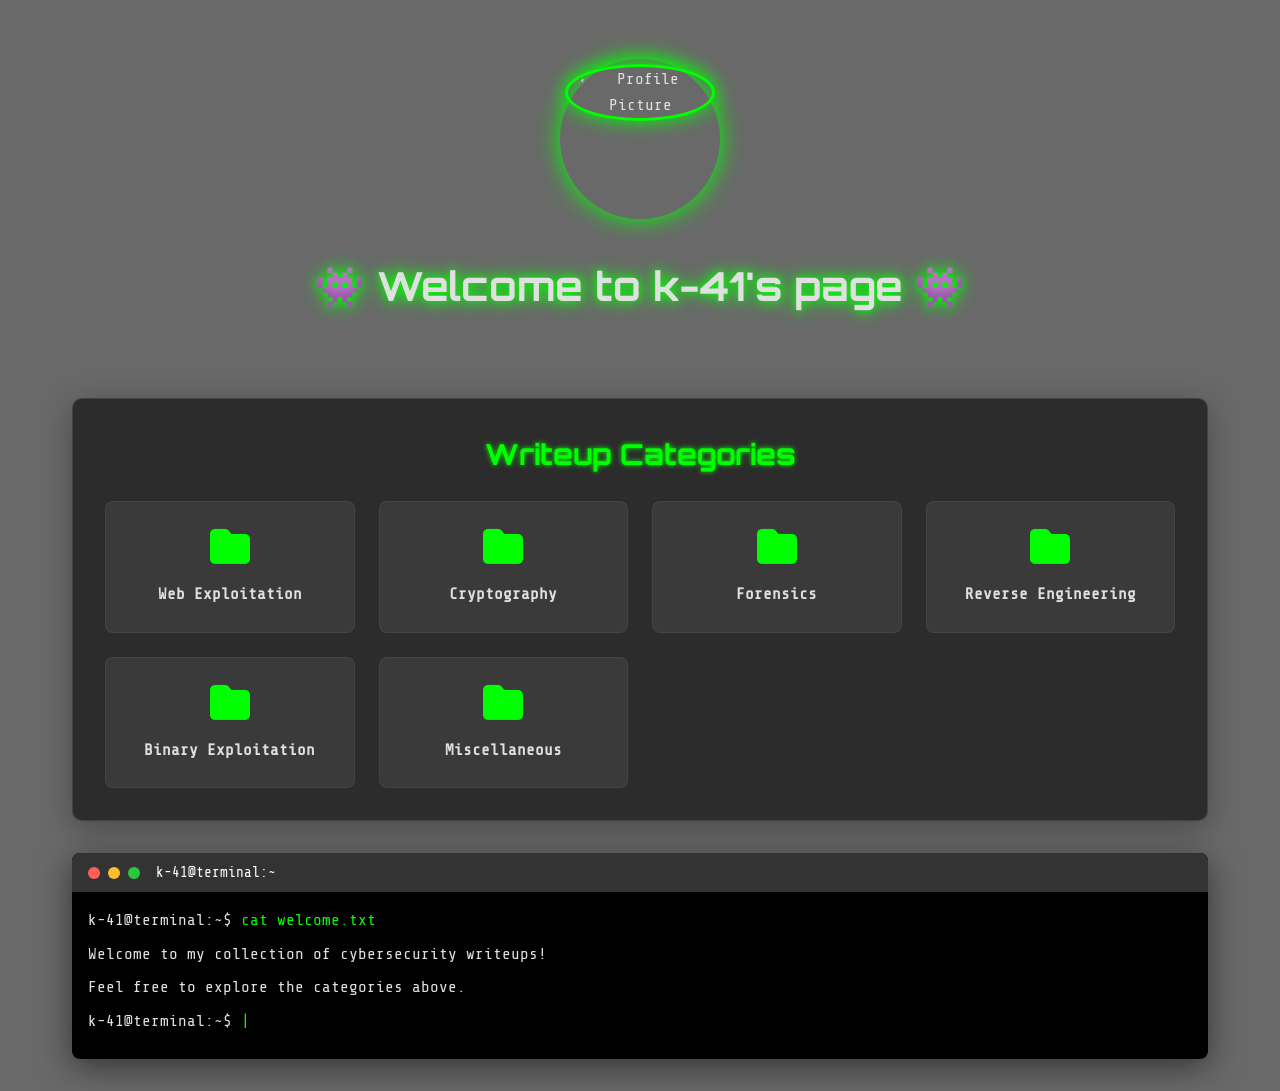
==== index.html @ b24b7c3c "Upload page HTML/CSS" ====
<!DOCTYPE html>
<html lang="en">
<head>
    <meta charset="UTF-8">
    <meta name="viewport" content="width=device-width, initial-scale=1.0">
    <title>k-41's Writeups</title>
    <link rel="stylesheet" href="styles.css">
    <link rel="stylesheet" href="https://cdnjs.cloudflare.com/ajax/libs/font-awesome/6.4.0/css/all.min.css">
</head>
<body>
    <div class="container">
        <header>
            <div class="profile-section">
                <div class="profile-img-container">
                    <img src="pfp.png" alt="Profile Picture" class="profile-img">
                    <div class="profile-glow"></div>
                </div>
                <h1 class="title">👾 Welcome to k-41's page 👾</h1>
            </div>
        </header>
        
        <main>
            <div class="categories-container">
                <h2>Writeup Categories</h2>
                <div class="category-grid">
                    <!-- Example folders that you can modify later -->
                    <div class="category-folder">
                        <i class="fas fa-folder"></i>
                        <span>Web Exploitation</span>
                    </div>
                    <div class="category-folder">
                        <i class="fas fa-folder"></i>
                        <span>Cryptography</span>
                    </div>
                    <div class="category-folder">
                        <i class="fas fa-folder"></i>
                        <span>Forensics</span>
                    </div>
                    <div class="category-folder">
                        <i class="fas fa-folder"></i>
                        <span>Reverse Engineering</span>
                    </div>
                    <div class="category-folder">
                        <i class="fas fa-folder"></i>
                        <span>Binary Exploitation</span>
                    </div>
                    <div class="category-folder">
                        <i class="fas fa-folder"></i>
                        <span>Miscellaneous</span>
                    </div>
                </div>
            </div>
        </main>
        
        <footer>
            <div class="terminal">
                <div class="terminal-header">
                    <div class="terminal-buttons">
                        <span class="terminal-btn close"></span>
                        <span class="terminal-btn minimize"></span>
                        <span class="terminal-btn maximize"></span>
                    </div>
                    <div class="terminal-title">k-41@terminal:~</div>
                </div>
                <div class="terminal-body">
                    <div class="line">k-41@terminal:~$ <span class="typing-text">cat welcome.txt</span></div>
                    <div class="line">Welcome to my collection of cybersecurity writeups!</div>
                    <div class="line">Feel free to explore the categories above.</div>
                    <div class="line">k-41@terminal:~$ <span class="cursor">|</span></div>
                </div>
            </div>
        </footer>
    </div>

    <div class="background-effects">
        <div class="matrix-effect" id="matrix"></div>
    </div>

    <script>
        // Matrix rain effect
        document.addEventListener('DOMContentLoaded', function() {
            const canvas = document.getElementById('matrix');
            const ctx = canvas.getContext('2d');
            
            canvas.width = window.innerWidth;
            canvas.height = window.innerHeight;
            
            const katakana = 'アァカサタナハマヤャラワガザダバパイィキシチニヒミリヰギジヂビピウゥクスツヌフムユュルグズブヅプエェケセテネヘメレヱゲゼデベペオォコソトノホモヨョロヲゴゾドボポヴッン';
            const latin = 'ABCDEFGHIJKLMNOPQRSTUVWXYZ';
            const nums = '0123456789';
            
            const alphabet = katakana + latin + nums;
            
            const fontSize = 16;
            const columns = canvas.width/fontSize;
            
            const rainDrops = [];
            
            for(let x = 0; x < columns; x++) {
                rainDrops[x] = 1;
            }
            
            const draw = () => {
                ctx.fillStyle = 'rgba(105, 105, 105, 0.05)';
                ctx.fillRect(0, 0, canvas.width, canvas.height);
                
                ctx.fillStyle = '#0F0';
                ctx.font = fontSize + 'px monospace';
                
                for(let i = 0; i < rainDrops.length; i++) {
                    const text = alphabet.charAt(Math.floor(Math.random() * alphabet.length));
                    ctx.fillText(text, i*fontSize, rainDrops[i]*fontSize);
                    
                    if(rainDrops[i]*fontSize > canvas.height && Math.random() > 0.975) {
                        rainDrops[i] = 0;
                    }
                    rainDrops[i]++;
                }
            };
            
            setInterval(draw, 30);
            
            // Resize canvas on window resize
            window.addEventListener('resize', () => {
                canvas.width = window.innerWidth;
                canvas.height = window.innerHeight;
            });
        });
    </script>
</body>
</html>
---- styles.css ----
/* Base Styles */
@import url('https://fonts.googleapis.com/css2?family=Share+Tech+Mono&display=swap');
@import url('https://fonts.googleapis.com/css2?family=Orbitron:wght@400;700&display=swap');

:root {
    --main-bg-color: #696969;
    --darker-bg: #2c2c2c;
    --accent-color: #00ff00;
    --secondary-accent: #0066ff;
    --text-color: #e0e0e0;
    --folder-color: #3a3a3a;
    --folder-hover: #4a4a4a;
}

* {
    margin: 0;
    padding: 0;
    box-sizing: border-box;
}

body {
    background-color: var(--main-bg-color);
    color: var(--text-color);
    font-family: 'Share Tech Mono', monospace;
    line-height: 1.6;
    min-height: 100vh;
    position: relative;
    overflow-x: hidden;
}

.container {
    max-width: 1200px;
    margin: 0 auto;
    padding: 2rem;
    position: relative;
    z-index: 2;
}

/* Header Styles */
header {
    padding: 2rem 0;
    text-align: center;
}

.profile-section {
    display: flex;
    flex-direction: column;
    align-items: center;
    gap: 1.5rem;
}

.profile-img-container {
    position: relative;
    width: 150px;
    height: 150px;
    margin-bottom: 1rem;
}

.profile-img {
    width: 100%;
    height: 100%;
    border-radius: 50%;
    object-fit: cover;
    border: 3px solid var(--accent-color);
    position: relative;
    z-index: 2;
    box-shadow: 0 0 20px var(--accent-color);
}

.profile-glow {
    position: absolute;
    top: -5px;
    left: -5px;
    right: -5px;
    bottom: -5px;
    border-radius: 50%;
    background: transparent;
    box-shadow: 0 0 25px var(--accent-color);
    animation: pulse 3s infinite;
    z-index: 1;
}

.title {
    font-family: 'Orbitron', sans-serif;
    font-size: 2.5rem;
    font-weight: 700;
    color: var(--text-color);
    text-shadow: 0 0 10px var(--accent-color), 0 0 20px var(--accent-color);
    margin-bottom: 1rem;
    animation: glow 2s infinite alternate;
}

/* Categories Grid */
.categories-container {
    background-color: var(--darker-bg);
    border-radius: 10px;
    padding: 2rem;
    box-shadow: 0 8px 32px rgba(0, 0, 0, 0.3);
    margin: 2rem 0;
    border: 1px solid rgba(255, 255, 255, 0.1);
}

.categories-container h2 {
    font-family: 'Orbitron', sans-serif;
    font-size: 1.8rem;
    margin-bottom: 1.5rem;
    text-align: center;
    color: var(--accent-color);
    text-shadow: 0 0 5px var(--accent-color);
}

.category-grid {
    display: grid;
    grid-template-columns: repeat(auto-fill, minmax(200px, 1fr));
    gap: 1.5rem;
}

.category-folder {
    background-color: var(--folder-color);
    border-radius: 8px;
    padding: 1.5rem;
    text-align: center;
    transition: transform 0.3s, box-shadow 0.3s;
    cursor: pointer;
    display: flex;
    flex-direction: column;
    align-items: center;
    border: 1px solid rgba(255, 255, 255, 0.05);
}

.category-folder:hover {
    transform: translateY(-5px);
    background-color: var(--folder-hover);
    box-shadow: 0 10px 20px rgba(0, 255, 0, 0.1);
}

.category-folder i {
    font-size: 2.5rem;
    margin-bottom: 1rem;
    color: var(--accent-color);
    transition: transform 0.3s;
}

.category-folder:hover i {
    transform: scale(1.1);
}

.category-folder span {
    font-size: 1rem;
    font-weight: bold;
}

/* Terminal Footer */
.terminal {
    background-color: #000;
    border-radius: 8px;
    overflow: hidden;
    margin-top: 2rem;
    box-shadow: 0 8px 32px rgba(0, 0, 0, 0.5);
    font-family: 'Share Tech Mono', monospace;
}

.terminal-header {
    background-color: #333;
    padding: 0.5rem 1rem;
    display: flex;
    align-items: center;
}

.terminal-buttons {
    display: flex;
    gap: 0.5rem;
    margin-right: 1rem;
}

.terminal-btn {
    width: 12px;
    height: 12px;
    border-radius: 50%;
}

.close {
    background-color: #ff5f56;
}

.minimize {
    background-color: #ffbd2e;
}

.maximize {
    background-color: #27c93f;
}

.terminal-title {
    color: #fff;
    font-size: 0.9rem;
}

.terminal-body {
    padding: 1rem;
    min-height: 120px;
}

.line {
    margin-bottom: 0.5rem;
    color: var(--text-color);
}

.typing-text {
    color: var(--accent-color);
}

.cursor {
    animation: blink 1s infinite;
    color: var(--accent-color);
}

/* Background Effects */
.background-effects {
    position: fixed;
    top: 0;
    left: 0;
    width: 100%;
    height: 100%;
    z-index: 1;
    pointer-events: none;
}

.matrix-effect {
    position: absolute;
    top: 0;
    left: 0;
    width: 100%;
    height: 100%;
    opacity: 0.1;
}

/* Animations */
@keyframes pulse {
    0% {
        box-shadow: 0 0 15px var(--accent-color);
    }
    50% {
        box-shadow: 0 0 30px var(--accent-color);
    }
    100% {
        box-shadow: 0 0 15px var(--accent-color);
    }
}

@keyframes glow {
    from {
        text-shadow: 0 0 5px var(--accent-color), 0 0 10px var(--accent-color);
    }
    to {
        text-shadow: 0 0 10px var(--accent-color), 0 0 20px var(--accent-color), 0 0 30px var(--accent-color);
    }
}

@keyframes blink {
    0%, 100% {
        opacity: 1;
    }
    50% {
        opacity: 0;
    }
}

/* Responsive Adjustments */
@media (max-width: 768px) {
    .title {
        font-size: 1.8rem;
    }
    
    .category-grid {
        grid-template-columns: repeat(auto-fill, minmax(150px, 1fr));
    }
    
    .profile-img-container {
        width: 120px;
        height: 120px;
    }
}

@media (max-width: 480px) {
    .title {
        font-size: 1.5rem;
    }
    
    .category-grid {
        grid-template-columns: 1fr 1fr;
    }
    
    .container {
        padding: 1rem;
    }
}
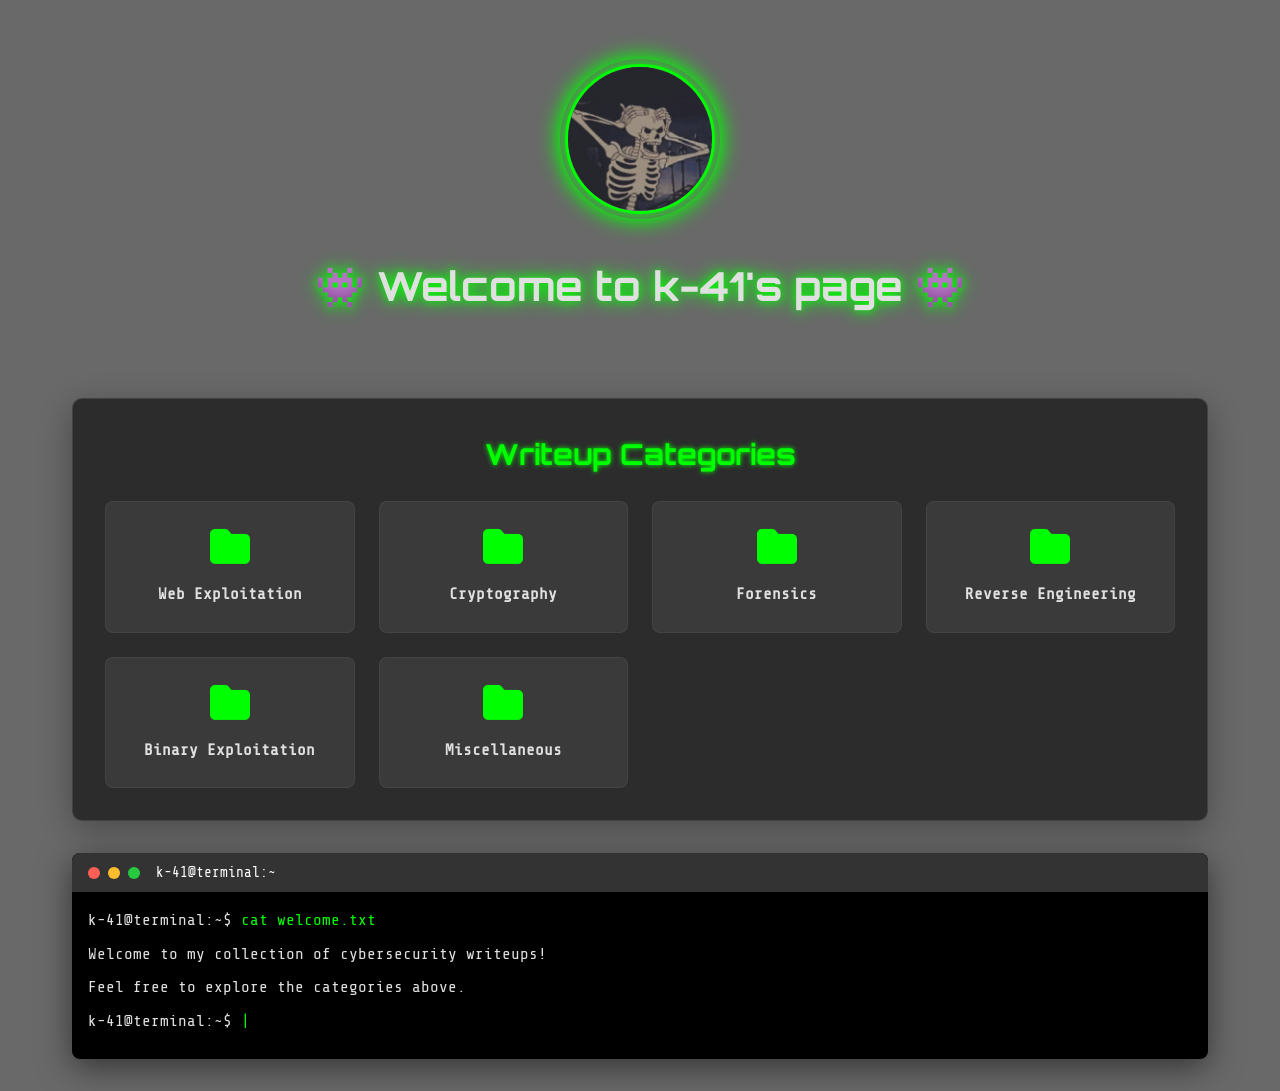
==== commit 12a4ca33: "Update index.html changed photo ext" ====
--- a/index.html
+++ b/index.html
@@ -12,7 +12,7 @@
         <header>
             <div class="profile-section">
                 <div class="profile-img-container">
-                    <img src="pfp.png" alt="Profile Picture" class="profile-img">
+                    <img src="pfp.jpg" alt="Profile Picture" class="profile-img">
                     <div class="profile-glow"></div>
                 </div>
                 <h1 class="title">👾 Welcome to k-41's page 👾</h1>
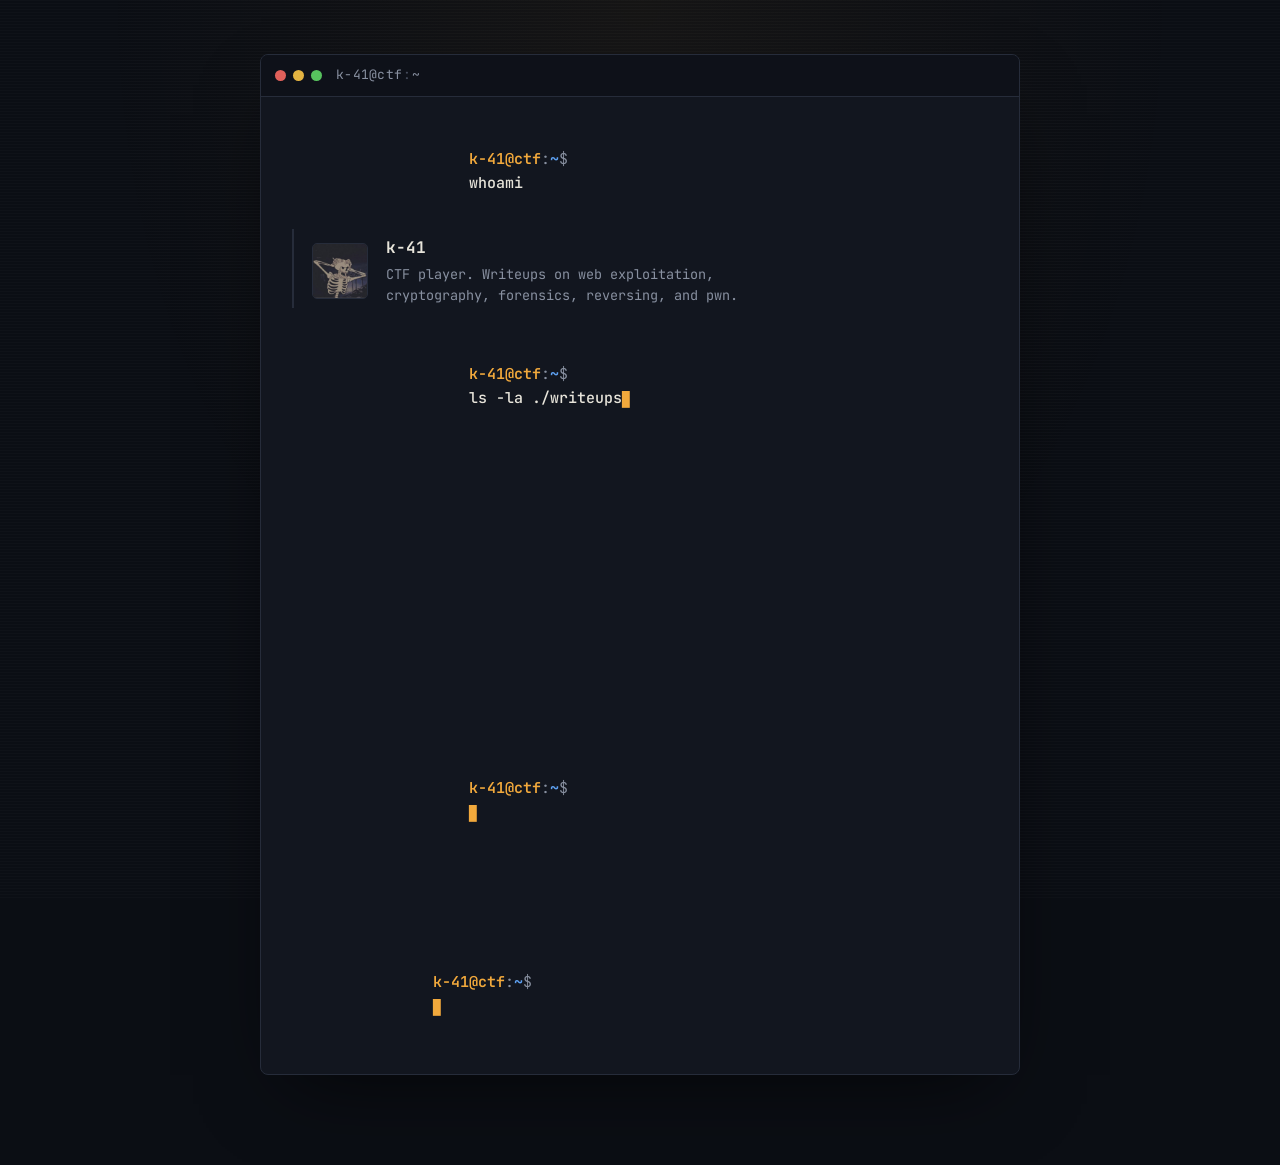
==== commit d989aec5: "Add files via upload" ====
--- a/index.html
+++ b/index.html
@@ -4,128 +4,129 @@
     <meta charset="UTF-8">
     <meta name="viewport" content="width=device-width, initial-scale=1.0">
     <title>k-41's Writeups</title>
+    <link rel="preconnect" href="https://fonts.googleapis.com">
+    <link rel="preconnect" href="https://fonts.gstatic.com" crossorigin>
+    <link href="https://fonts.googleapis.com/css2?family=JetBrains+Mono:ital,wght@0,400;0,500;0,600;0,700;1,400&display=swap" rel="stylesheet">
+    <link rel="stylesheet" href="https://cdnjs.cloudflare.com/ajax/libs/font-awesome/6.4.0/css/all.min.css">
     <link rel="stylesheet" href="styles.css">
-    <link rel="stylesheet" href="https://cdnjs.cloudflare.com/ajax/libs/font-awesome/6.4.0/css/all.min.css">
 </head>
 <body>
-    <div class="container">
-        <header>
-            <div class="profile-section">
-                <div class="profile-img-container">
-                    <img src="pfp.jpg" alt="Profile Picture" class="profile-img">
-                    <div class="profile-glow"></div>
-                </div>
-                <h1 class="title">👾 Welcome to k-41's page 👾</h1>
+    <div class="crt-overlay" aria-hidden="true"></div>
+
+    <main class="window" role="main">
+        <div class="titlebar">
+            <div class="dots" aria-hidden="true">
+                <span class="dot dot-close"></span>
+                <span class="dot dot-min"></span>
+                <span class="dot dot-max"></span>
             </div>
-        </header>
-        
-        <main>
-            <div class="categories-container">
-                <h2>Writeup Categories</h2>
-                <div class="category-grid">
-                    <!-- Example folders that you can modify later -->
-                    <div class="category-folder">
-                        <i class="fas fa-folder"></i>
-                        <span>Web Exploitation</span>
+            <span class="titlebar-path">k-41@ctf<span class="titlebar-sep">:</span>~</span>
+            <span class="titlebar-spacer" aria-hidden="true"></span>
+        </div>
+
+        <div class="term-body" id="termBody">
+
+            <section class="block" id="blockWhoami">
+                <p class="prompt-line">
+                    <span class="prompt-user">k-41@ctf</span><span class="prompt-colon">:</span><span class="prompt-path">~</span><span class="prompt-sign">$</span>
+                    <span class="cmd" id="cmdWhoami"></span><span class="type-cursor" id="cursorWhoami">&#9608;</span>
+                </p>
+                <div class="whoami-out out" id="outWhoami">
+                    <div class="avatar-frame">
+                        <img src="pfp.jpg" alt="k-41" class="avatar-img" id="avatarImg" onerror="this.style.display='none'">
+                        <i class="avatar-fallback fa-solid fa-user-secret" aria-hidden="true"></i>
                     </div>
-                    <div class="category-folder">
-                        <i class="fas fa-folder"></i>
-                        <span>Cryptography</span>
-                    </div>
-                    <div class="category-folder">
-                        <i class="fas fa-folder"></i>
-                        <span>Forensics</span>
-                    </div>
-                    <div class="category-folder">
-                        <i class="fas fa-folder"></i>
-                        <span>Reverse Engineering</span>
-                    </div>
-                    <div class="category-folder">
-                        <i class="fas fa-folder"></i>
-                        <span>Binary Exploitation</span>
-                    </div>
-                    <div class="category-folder">
-                        <i class="fas fa-folder"></i>
-                        <span>Miscellaneous</span>
+                    <div class="whoami-text">
+                        <p class="handle">k-41</p>
+                        <p class="tagline">CTF player. Writeups on web exploitation, cryptography, forensics, reversing, and pwn.</p>
                     </div>
                 </div>
-            </div>
-        </main>
-        
-        <footer>
-            <div class="terminal">
-                <div class="terminal-header">
-                    <div class="terminal-buttons">
-                        <span class="terminal-btn close"></span>
-                        <span class="terminal-btn minimize"></span>
-                        <span class="terminal-btn maximize"></span>
-                    </div>
-                    <div class="terminal-title">k-41@terminal:~</div>
+            </section>
+
+            <section class="block" id="blockLs">
+                <p class="prompt-line">
+                    <span class="prompt-user">k-41@ctf</span><span class="prompt-colon">:</span><span class="prompt-path">~</span><span class="prompt-sign">$</span>
+                    <span class="cmd" id="cmdLs"></span><span class="type-cursor" id="cursorLs">&#9608;</span>
+                </p>
+                <div class="ls-out out" id="outLs">
+                    <p class="ls-total">total 6</p>
+                    <ul class="ls-list" role="list">
+                        <li class="ls-row">
+                            <a href="web-exploitation.html" class="ls-link">
+                                <span class="ls-perms">drwxr-xr-x</span>
+                                <span class="ls-owner">k-41 k-41</span>
+                                <span class="ls-size">4.0K</span>
+                                <span class="ls-date">Aug 31</span>
+                                <span class="ls-name"><i class="fa-solid fa-folder" aria-hidden="true"></i>web-exploitation/</span>
+                            </a>
+                        </li>
+                        <li class="ls-row">
+                            <a href="cryptography.html" class="ls-link">
+                                <span class="ls-perms">drwxr-xr-x</span>
+                                <span class="ls-owner">k-41 k-41</span>
+                                <span class="ls-size">4.0K</span>
+                                <span class="ls-date">Aug 31</span>
+                                <span class="ls-name"><i class="fa-solid fa-folder" aria-hidden="true"></i>cryptography/</span>
+                            </a>
+                        </li>
+                        <li class="ls-row">
+                            <a href="forensics.html" class="ls-link">
+                                <span class="ls-perms">drwxr-xr-x</span>
+                                <span class="ls-owner">k-41 k-41</span>
+                                <span class="ls-size">4.0K</span>
+                                <span class="ls-date">Aug 31</span>
+                                <span class="ls-name"><i class="fa-solid fa-folder" aria-hidden="true"></i>forensics/</span>
+                            </a>
+                        </li>
+                        <li class="ls-row">
+                            <a href="reverse-engineering.html" class="ls-link">
+                                <span class="ls-perms">drwxr-xr-x</span>
+                                <span class="ls-owner">k-41 k-41</span>
+                                <span class="ls-size">4.0K</span>
+                                <span class="ls-date">Aug 31</span>
+                                <span class="ls-name"><i class="fa-solid fa-folder" aria-hidden="true"></i>reverse-engineering/</span>
+                            </a>
+                        </li>
+                        <li class="ls-row">
+                            <a href="binary-exploitation.html" class="ls-link">
+                                <span class="ls-perms">drwxr-xr-x</span>
+                                <span class="ls-owner">k-41 k-41</span>
+                                <span class="ls-size">4.0K</span>
+                                <span class="ls-date">Aug 31</span>
+                                <span class="ls-name"><i class="fa-solid fa-folder" aria-hidden="true"></i>binary-exploitation/</span>
+                            </a>
+                        </li>
+                        <li class="ls-row">
+                            <a href="misc.html" class="ls-link">
+                                <span class="ls-perms">drwxr-xr-x</span>
+                                <span class="ls-owner">k-41 k-41</span>
+                                <span class="ls-size">4.0K</span>
+                                <span class="ls-date">Aug 31</span>
+                                <span class="ls-name"><i class="fa-solid fa-folder" aria-hidden="true"></i>misc/</span>
+                            </a>
+                        </li>
+                    </ul>
                 </div>
-                <div class="terminal-body">
-                    <div class="line">k-41@terminal:~$ <span class="typing-text">cat welcome.txt</span></div>
-                    <div class="line">Welcome to my collection of cybersecurity writeups!</div>
-                    <div class="line">Feel free to explore the categories above.</div>
-                    <div class="line">k-41@terminal:~$ <span class="cursor">|</span></div>
+            </section>
+
+            <section class="block" id="blockCat">
+                <p class="prompt-line">
+                    <span class="prompt-user">k-41@ctf</span><span class="prompt-colon">:</span><span class="prompt-path">~</span><span class="prompt-sign">$</span>
+                    <span class="cmd" id="cmdCat"></span><span class="type-cursor" id="cursorCat">&#9608;</span>
+                </p>
+                <div class="cat-out out" id="outCat">
+                    <p>Welcome to my collection of CTF writeups.</p>
+                    <p>Pick a directory above to start reading.</p>
                 </div>
-            </div>
-        </footer>
-    </div>
+            </section>
 
-    <div class="background-effects">
-        <div class="matrix-effect" id="matrix"></div>
-    </div>
+            <p class="prompt-line prompt-final" id="promptFinal">
+                <span class="prompt-user">k-41@ctf</span><span class="prompt-colon">:</span><span class="prompt-path">~</span><span class="prompt-sign">$</span>
+                <span class="type-cursor" id="cursorFinal">&#9608;</span>
+            </p>
+        </div>
+    </main>
 
-    <script>
-        // Matrix rain effect
-        document.addEventListener('DOMContentLoaded', function() {
-            const canvas = document.getElementById('matrix');
-            const ctx = canvas.getContext('2d');
-            
-            canvas.width = window.innerWidth;
-            canvas.height = window.innerHeight;
-            
-            const katakana = 'アァカサタナハマヤャラワガザダバパイィキシチニヒミリヰギジヂビピウゥクスツヌフムユュルグズブヅプエェケセテネヘメレヱゲゼデベペオォコソトノホモヨョロヲゴゾドボポヴッン';
-            const latin = 'ABCDEFGHIJKLMNOPQRSTUVWXYZ';
-            const nums = '0123456789';
-            
-            const alphabet = katakana + latin + nums;
-            
-            const fontSize = 16;
-            const columns = canvas.width/fontSize;
-            
-            const rainDrops = [];
-            
-            for(let x = 0; x < columns; x++) {
-                rainDrops[x] = 1;
-            }
-            
-            const draw = () => {
-                ctx.fillStyle = 'rgba(105, 105, 105, 0.05)';
-                ctx.fillRect(0, 0, canvas.width, canvas.height);
-                
-                ctx.fillStyle = '#0F0';
-                ctx.font = fontSize + 'px monospace';
-                
-                for(let i = 0; i < rainDrops.length; i++) {
-                    const text = alphabet.charAt(Math.floor(Math.random() * alphabet.length));
-                    ctx.fillText(text, i*fontSize, rainDrops[i]*fontSize);
-                    
-                    if(rainDrops[i]*fontSize > canvas.height && Math.random() > 0.975) {
-                        rainDrops[i] = 0;
-                    }
-                    rainDrops[i]++;
-                }
-            };
-            
-            setInterval(draw, 30);
-            
-            // Resize canvas on window resize
-            window.addEventListener('resize', () => {
-                canvas.width = window.innerWidth;
-                canvas.height = window.innerHeight;
-            });
-        });
-    </script>
+    <script src="script.js" defer></script>
 </body>
 </html>
--- a/styles.css
+++ b/styles.css
@@ -1,297 +1,315 @@
-/* Base Styles */
-@import url('https://fonts.googleapis.com/css2?family=Share+Tech+Mono&display=swap');
-@import url('https://fonts.googleapis.com/css2?family=Orbitron:wght@400;700&display=swap');
+/* =========================================================
+   k-41's Writeups — single-terminal design system
+   Palette:  bg #0B0E14 · surface #12161F · row-alt #171C27
+             border #262C3A · text #E7E4DA · muted #8890A0
+             accent (amber phosphor) #F2A93C
+             dir-blue (ls convention) #5EA1F2
+   Type:     JetBrains Mono, one family, weight-driven hierarchy
+   ========================================================= */
 
 :root {
-    --main-bg-color: #696969;
-    --darker-bg: #2c2c2c;
-    --accent-color: #00ff00;
-    --secondary-accent: #0066ff;
-    --text-color: #e0e0e0;
-    --folder-color: #3a3a3a;
-    --folder-hover: #4a4a4a;
-}
-
-* {
+    --bg: #0B0E14;
+    --surface: #12161F;
+    --row-alt: #171C27;
+    --border: #262C3A;
+    --text: #E7E4DA;
+    --muted: #8890A0;
+    --accent: #F2A93C;
+    --accent-dim: #B9812E;
+    --dir-blue: #5EA1F2;
+    --glow: rgba(242, 169, 60, 0.25);
+
+    --mono: "JetBrains Mono", ui-monospace, "SF Mono", Menlo, Consolas, monospace;
+    --radius: 5px;
+}
+
+* { box-sizing: border-box; }
+
+html { color-scheme: dark; }
+
+body {
+    margin: 0;
+    min-height: 100vh;
+    background: var(--bg);
+    color: var(--text);
+    font-family: var(--mono);
+    font-size: 15px;
+    line-height: 1.6;
+    display: flex;
+    align-items: flex-start;
+    justify-content: center;
+    padding: 6vh 20px 10vh;
+    position: relative;
+}
+
+/* faint CRT vignette + scanlines, contained to viewport, never fights with text */
+.crt-overlay {
+    position: fixed;
+    inset: 0;
+    pointer-events: none;
+    z-index: 0;
+    background:
+        repeating-linear-gradient(
+            to bottom,
+            rgba(255, 255, 255, 0.018) 0px,
+            rgba(255, 255, 255, 0.018) 1px,
+            transparent 1px,
+            transparent 3px
+        ),
+        radial-gradient(ellipse at 50% 0%, rgba(242, 169, 60, 0.05), transparent 60%);
+}
+
+/* ---------- window chrome ---------- */
+
+.window {
+    position: relative;
+    z-index: 1;
+    width: 100%;
+    max-width: 760px;
+    background: var(--surface);
+    border: 1px solid var(--border);
+    border-radius: 8px;
+    box-shadow: 0 30px 80px -30px rgba(0, 0, 0, 0.7);
+    overflow: hidden;
+}
+
+.titlebar {
+    display: flex;
+    align-items: center;
+    gap: 14px;
+    padding: 10px 14px;
+    background: #0E1119;
+    border-bottom: 1px solid var(--border);
+}
+
+.dots { display: flex; gap: 7px; }
+
+.dot {
+    width: 11px;
+    height: 11px;
+    border-radius: 50%;
+    display: inline-block;
+    background: #3A3F4C;
+}
+.dot-close { background: #E0605A; }
+.dot-min   { background: #E3B341; }
+.dot-max   { background: #57C25E; }
+
+.titlebar-path {
+    font-size: 13px;
+    color: var(--muted);
+    letter-spacing: 0.02em;
+}
+.titlebar-sep { color: #454B5B; margin: 0 1px; }
+.titlebar-spacer { flex: 1; }
+
+/* ---------- terminal body ---------- */
+
+.term-body {
+    padding: 26px 28px 32px;
+}
+
+.block { margin-bottom: 30px; }
+.block:last-of-type { margin-bottom: 0; }
+
+.prompt-line {
+    margin: 0 0 10px;
+    white-space: pre-wrap;
+    word-break: break-word;
+}
+
+.prompt-final { margin-top: 30px; margin-bottom: 0; }
+
+.prompt-user { color: var(--accent); font-weight: 600; }
+.prompt-colon { color: var(--muted); }
+.prompt-path { color: var(--dir-blue); font-weight: 600; }
+.prompt-sign { color: var(--muted); margin-right: 8px; }
+
+.cmd { color: var(--text); font-weight: 500; }
+
+.type-cursor {
+    display: inline-block;
+    color: var(--accent);
+    font-size: 0.85em;
+    transform: translateY(1px);
+    animation: blink 1s steps(1) infinite;
+}
+@media (prefers-reduced-motion: reduce) {
+    .type-cursor { animation: none; }
+}
+
+.out {
+    padding-left: 18px;
+    border-left: 2px solid var(--border);
+    margin-left: 3px;
+}
+
+/* ---------- whoami block ---------- */
+
+.whoami-out {
+    display: flex;
+    align-items: center;
+    gap: 18px;
+    padding-top: 6px;
+    padding-bottom: 2px;
+}
+
+.avatar-frame {
+    position: relative;
+    flex: none;
+    width: 56px;
+    height: 56px;
+    border-radius: var(--radius);
+    border: 1px solid var(--border);
+    background: var(--row-alt);
+    display: flex;
+    align-items: center;
+    justify-content: center;
+    overflow: hidden;
+}
+
+.avatar-img {
+    width: 100%;
+    height: 100%;
+    object-fit: cover;
+    position: relative;
+    z-index: 1;
+}
+
+.avatar-img:not([src]),
+.avatar-img[src=""] { display: none; }
+
+.avatar-fallback {
+    position: absolute;
+    inset: 0;
+    display: flex;
+    align-items: center;
+    justify-content: center;
+    color: var(--muted);
+    font-size: 20px;
+}
+
+.handle {
+    margin: 0 0 4px;
+    font-size: 16px;
+    font-weight: 700;
+    color: var(--text);
+}
+
+.tagline {
+    margin: 0;
+    color: var(--muted);
+    font-size: 13.5px;
+    max-width: 46ch;
+    line-height: 1.55;
+}
+
+/* ---------- ls listing ---------- */
+
+.ls-total {
+    margin: 4px 0 10px;
+    color: var(--muted);
+    font-size: 13px;
+}
+
+.ls-list {
+    list-style: none;
     margin: 0;
     padding: 0;
-    box-sizing: border-box;
-}
-
-body {
-    background-color: var(--main-bg-color);
-    color: var(--text-color);
-    font-family: 'Share Tech Mono', monospace;
-    line-height: 1.6;
-    min-height: 100vh;
-    position: relative;
-    overflow-x: hidden;
-}
-
-.container {
-    max-width: 1200px;
-    margin: 0 auto;
-    padding: 2rem;
-    position: relative;
-    z-index: 2;
-}
-
-/* Header Styles */
-header {
-    padding: 2rem 0;
-    text-align: center;
-}
-
-.profile-section {
-    display: flex;
-    flex-direction: column;
-    align-items: center;
-    gap: 1.5rem;
-}
-
-.profile-img-container {
-    position: relative;
-    width: 150px;
-    height: 150px;
-    margin-bottom: 1rem;
-}
-
-.profile-img {
-    width: 100%;
-    height: 100%;
-    border-radius: 50%;
-    object-fit: cover;
-    border: 3px solid var(--accent-color);
-    position: relative;
-    z-index: 2;
-    box-shadow: 0 0 20px var(--accent-color);
-}
-
-.profile-glow {
-    position: absolute;
-    top: -5px;
-    left: -5px;
-    right: -5px;
-    bottom: -5px;
-    border-radius: 50%;
-    background: transparent;
-    box-shadow: 0 0 25px var(--accent-color);
-    animation: pulse 3s infinite;
-    z-index: 1;
-}
-
-.title {
-    font-family: 'Orbitron', sans-serif;
-    font-size: 2.5rem;
-    font-weight: 700;
-    color: var(--text-color);
-    text-shadow: 0 0 10px var(--accent-color), 0 0 20px var(--accent-color);
-    margin-bottom: 1rem;
-    animation: glow 2s infinite alternate;
-}
-
-/* Categories Grid */
-.categories-container {
-    background-color: var(--darker-bg);
-    border-radius: 10px;
-    padding: 2rem;
-    box-shadow: 0 8px 32px rgba(0, 0, 0, 0.3);
-    margin: 2rem 0;
-    border: 1px solid rgba(255, 255, 255, 0.1);
-}
-
-.categories-container h2 {
-    font-family: 'Orbitron', sans-serif;
-    font-size: 1.8rem;
-    margin-bottom: 1.5rem;
-    text-align: center;
-    color: var(--accent-color);
-    text-shadow: 0 0 5px var(--accent-color);
-}
-
-.category-grid {
+}
+
+.ls-row + .ls-row { border-top: 1px solid var(--border); }
+
+.ls-link {
     display: grid;
-    grid-template-columns: repeat(auto-fill, minmax(200px, 1fr));
-    gap: 1.5rem;
-}
-
-.category-folder {
-    background-color: var(--folder-color);
-    border-radius: 8px;
-    padding: 1.5rem;
-    text-align: center;
-    transition: transform 0.3s, box-shadow 0.3s;
-    cursor: pointer;
-    display: flex;
-    flex-direction: column;
-    align-items: center;
-    border: 1px solid rgba(255, 255, 255, 0.05);
-}
-
-.category-folder:hover {
-    transform: translateY(-5px);
-    background-color: var(--folder-hover);
-    box-shadow: 0 10px 20px rgba(0, 255, 0, 0.1);
-}
-
-.category-folder i {
-    font-size: 2.5rem;
-    margin-bottom: 1rem;
-    color: var(--accent-color);
-    transition: transform 0.3s;
-}
-
-.category-folder:hover i {
-    transform: scale(1.1);
-}
-
-.category-folder span {
-    font-size: 1rem;
-    font-weight: bold;
-}
-
-/* Terminal Footer */
-.terminal {
-    background-color: #000;
-    border-radius: 8px;
-    overflow: hidden;
-    margin-top: 2rem;
-    box-shadow: 0 8px 32px rgba(0, 0, 0, 0.5);
-    font-family: 'Share Tech Mono', monospace;
-}
-
-.terminal-header {
-    background-color: #333;
-    padding: 0.5rem 1rem;
-    display: flex;
-    align-items: center;
-}
-
-.terminal-buttons {
-    display: flex;
-    gap: 0.5rem;
-    margin-right: 1rem;
-}
-
-.terminal-btn {
-    width: 12px;
-    height: 12px;
-    border-radius: 50%;
-}
-
-.close {
-    background-color: #ff5f56;
-}
-
-.minimize {
-    background-color: #ffbd2e;
-}
-
-.maximize {
-    background-color: #27c93f;
-}
-
-.terminal-title {
-    color: #fff;
-    font-size: 0.9rem;
-}
-
-.terminal-body {
-    padding: 1rem;
-    min-height: 120px;
-}
-
-.line {
-    margin-bottom: 0.5rem;
-    color: var(--text-color);
-}
-
-.typing-text {
-    color: var(--accent-color);
-}
-
-.cursor {
-    animation: blink 1s infinite;
-    color: var(--accent-color);
-}
-
-/* Background Effects */
-.background-effects {
-    position: fixed;
-    top: 0;
-    left: 0;
-    width: 100%;
-    height: 100%;
-    z-index: 1;
-    pointer-events: none;
-}
-
-.matrix-effect {
-    position: absolute;
-    top: 0;
-    left: 0;
-    width: 100%;
-    height: 100%;
-    opacity: 0.1;
-}
-
-/* Animations */
-@keyframes pulse {
-    0% {
-        box-shadow: 0 0 15px var(--accent-color);
+    grid-template-columns: 100px 92px 52px 62px 1fr;
+    align-items: center;
+    gap: 10px;
+    padding: 9px 10px;
+    margin: 0 -10px;
+    border-radius: var(--radius);
+    text-decoration: none;
+    color: inherit;
+}
+
+.ls-link:hover,
+.ls-link:focus-visible {
+    background: var(--row-alt);
+}
+
+.ls-link:focus-visible {
+    outline: 1px solid var(--accent);
+    outline-offset: -1px;
+}
+
+.ls-perms,
+.ls-owner,
+.ls-size,
+.ls-date {
+    color: var(--muted);
+    font-size: 12.5px;
+    white-space: nowrap;
+}
+
+.ls-name {
+    color: var(--dir-blue);
+    font-weight: 600;
+    display: flex;
+    align-items: center;
+    gap: 8px;
+    font-size: 14px;
+}
+
+.ls-name i { font-size: 13px; opacity: 0.85; }
+
+.ls-link:hover .ls-name,
+.ls-link:focus-visible .ls-name {
+    color: var(--accent);
+}
+
+/* ---------- cat block ---------- */
+
+.cat-out { padding-top: 4px; }
+.cat-out p { margin: 0 0 6px; color: var(--text); }
+.cat-out p:last-child { margin-bottom: 0; color: var(--muted); }
+
+/* ---------- boot sequence ---------- */
+
+.block .out { opacity: 0; }
+.block.revealed .out {
+    opacity: 1;
+    animation: rise 0.28s ease-out;
+}
+
+@keyframes rise {
+    from { opacity: 0; transform: translateY(3px); }
+    to { opacity: 1; transform: translateY(0); }
+}
+
+@keyframes blink {
+    0%, 45% { opacity: 1; }
+    50%, 100% { opacity: 0; }
+}
+
+@media (prefers-reduced-motion: reduce) {
+    .block .out { opacity: 1; animation: none; }
+}
+
+/* ---------- responsive ---------- */
+
+@media (max-width: 600px) {
+    body { padding: 0; align-items: stretch; }
+    .window { max-width: none; min-height: 100vh; border-radius: 0; border: none; }
+    .term-body { padding: 20px 16px 30px; }
+
+    .ls-link {
+        grid-template-columns: 1fr;
+        gap: 2px;
+        padding: 10px 8px;
     }
-    50% {
-        box-shadow: 0 0 30px var(--accent-color);
-    }
-    100% {
-        box-shadow: 0 0 15px var(--accent-color);
-    }
-}
-
-@keyframes glow {
-    from {
-        text-shadow: 0 0 5px var(--accent-color), 0 0 10px var(--accent-color);
-    }
-    to {
-        text-shadow: 0 0 10px var(--accent-color), 0 0 20px var(--accent-color), 0 0 30px var(--accent-color);
-    }
-}
-
-@keyframes blink {
-    0%, 100% {
-        opacity: 1;
-    }
-    50% {
-        opacity: 0;
-    }
-}
-
-/* Responsive Adjustments */
-@media (max-width: 768px) {
-    .title {
-        font-size: 1.8rem;
-    }
-    
-    .category-grid {
-        grid-template-columns: repeat(auto-fill, minmax(150px, 1fr));
-    }
-    
-    .profile-img-container {
-        width: 120px;
-        height: 120px;
-    }
-}
-
-@media (max-width: 480px) {
-    .title {
-        font-size: 1.5rem;
-    }
-    
-    .category-grid {
-        grid-template-columns: 1fr 1fr;
-    }
-    
-    .container {
-        padding: 1rem;
-    }
-}
+    .ls-perms, .ls-owner, .ls-size, .ls-date { display: none; }
+    .ls-name { font-size: 14.5px; }
+
+    .whoami-out { align-items: flex-start; }
+    .tagline { max-width: none; }
+}
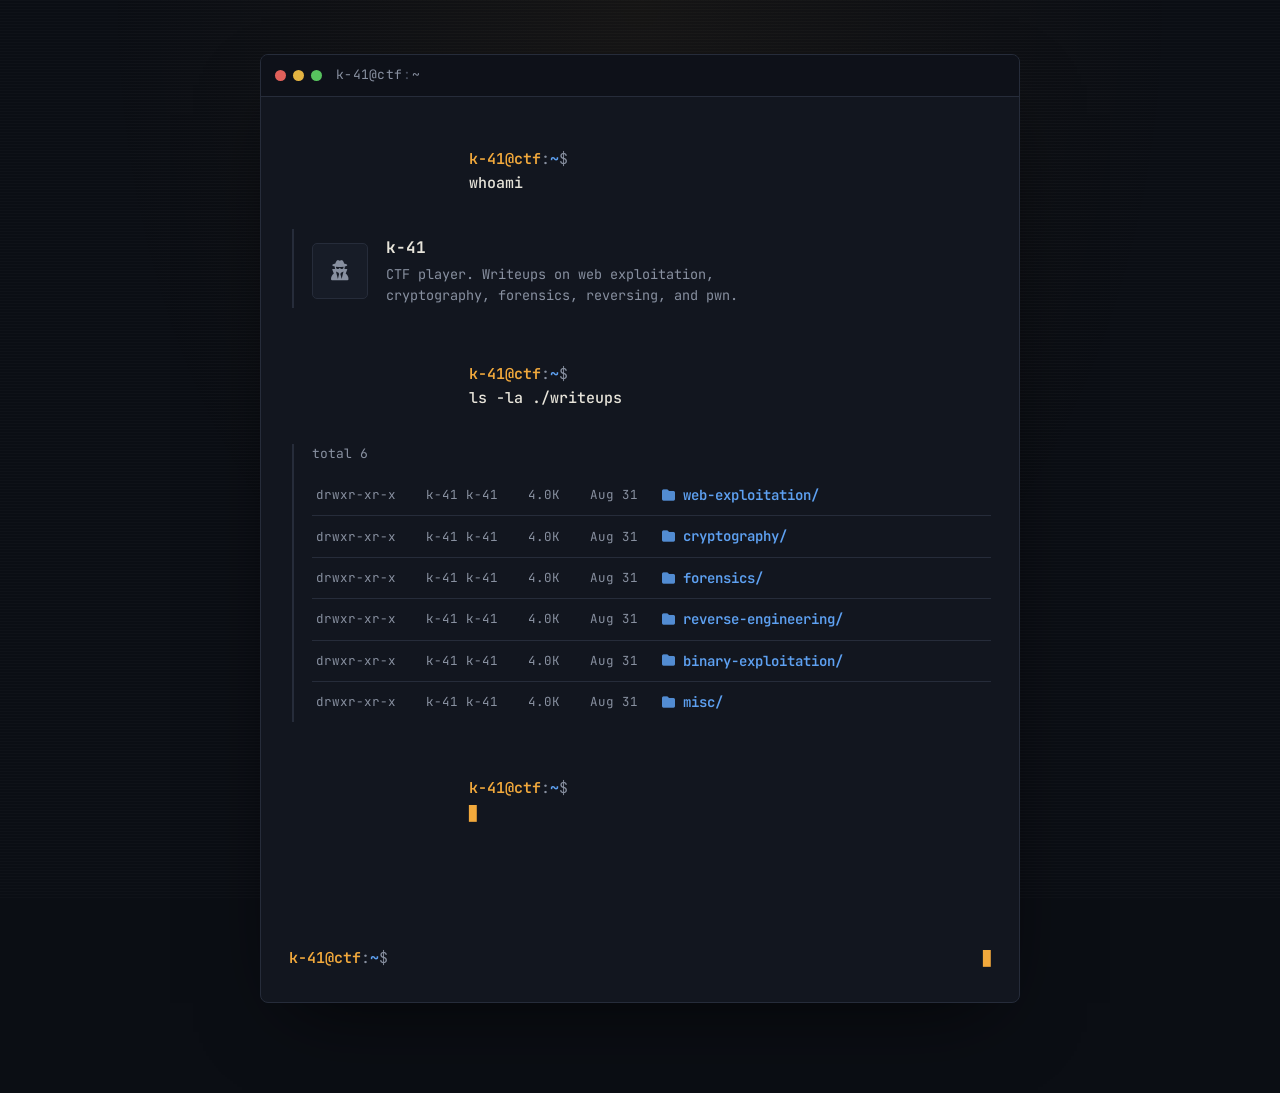
==== commit 2562ee5c: "Add animation and interactive "shell"" ====
--- a/index.html
+++ b/index.html
@@ -120,9 +120,22 @@
                 </div>
             </section>
 
+            <div class="interactive-log" id="interactiveLog" aria-live="polite"></div>
             <p class="prompt-line prompt-final" id="promptFinal">
                 <span class="prompt-user">k-41@ctf</span><span class="prompt-colon">:</span><span class="prompt-path">~</span><span class="prompt-sign">$</span>
-                <span class="type-cursor" id="cursorFinal">&#9608;</span>
+                <span class="input-wrap">
+                    <input
+                        type="text"
+                        id="termInput"
+                        class="term-input"
+                        autocomplete="off"
+                        autocapitalize="off"
+                        autocorrect="off"
+                        spellcheck="false"
+                        aria-label="Type a command. This is a static site, not a real shell — try it anyway."
+                    >
+                    <span class="type-cursor" id="cursorFinal">&#9608;</span>
+                </span>
             </p>
         </div>
     </main>
--- a/styles.css
+++ b/styles.css
@@ -17,6 +17,7 @@
     --accent: #F2A93C;
     --accent-dim: #B9812E;
     --dir-blue: #5EA1F2;
+    --warn: #E2695F;
     --glow: rgba(242, 169, 60, 0.25);
 
     --mono: "JetBrains Mono", ui-monospace, "SF Mono", Menlo, Consolas, monospace;
@@ -69,8 +70,18 @@
     background: var(--surface);
     border: 1px solid var(--border);
     border-radius: 8px;
-    box-shadow: 0 30px 80px -30px rgba(0, 0, 0, 0.7);
+    box-shadow: 0 30px 80px -30px rgba(0, 0, 0, 0.7), 0 0 0 rgba(242, 169, 60, 0);
     overflow: hidden;
+    animation: breathe 6s ease-in-out infinite;
+}
+
+@keyframes breathe {
+    0%, 100% { box-shadow: 0 30px 80px -30px rgba(0, 0, 0, 0.7), 0 0 0 rgba(242, 169, 60, 0); }
+    50%      { box-shadow: 0 30px 80px -30px rgba(0, 0, 0, 0.7), 0 0 42px rgba(242, 169, 60, 0.10); }
+}
+
+@media (prefers-reduced-motion: reduce) {
+    .window { animation: none; }
 }
 
 .titlebar {
@@ -225,11 +236,32 @@
     grid-template-columns: 100px 92px 52px 62px 1fr;
     align-items: center;
     gap: 10px;
-    padding: 9px 10px;
+    padding: 9px 10px 9px 14px;
     margin: 0 -10px;
     border-radius: var(--radius);
     text-decoration: none;
     color: inherit;
+    position: relative;
+    transition: background 0.15s ease;
+}
+
+.ls-link::before {
+    content: "";
+    position: absolute;
+    left: 2px;
+    top: 7px;
+    bottom: 7px;
+    width: 2px;
+    background: var(--accent);
+    border-radius: 1px;
+    transform: scaleY(0);
+    transform-origin: center;
+    transition: transform 0.18s ease;
+}
+
+.ls-link:hover::before,
+.ls-link:focus-visible::before {
+    transform: scaleY(1);
 }
 
 .ls-link:hover,
@@ -273,6 +305,64 @@
 .cat-out p { margin: 0 0 6px; color: var(--text); }
 .cat-out p:last-child { margin-bottom: 0; color: var(--muted); }
 
+/* ---------- interactive prompt ---------- */
+
+.interactive-log {
+    max-height: 220px;
+    overflow-y: auto;
+    scrollbar-width: thin;
+    scrollbar-color: var(--border) transparent;
+}
+
+.interactive-log:empty { display: none; }
+
+.interactive-log .prompt-line {
+    margin: 0 0 2px;
+}
+
+.resp-line {
+    margin: 0 0 14px;
+    padding-left: 3px;
+    color: var(--warn);
+    font-size: 14px;
+}
+
+.prompt-final {
+    display: flex;
+    align-items: center;
+    flex-wrap: nowrap;
+}
+
+.input-wrap {
+    position: relative;
+    display: inline-flex;
+    align-items: center;
+    flex: 1;
+    min-width: 0;
+}
+
+.term-input {
+    flex: 1;
+    min-width: 0;
+    background: transparent;
+    border: none;
+    outline: none;
+    padding: 0;
+    margin: 0;
+    color: var(--text);
+    font-family: var(--mono);
+    font-size: 15px;
+    caret-color: var(--accent);
+}
+
+.prompt-final .type-cursor {
+    margin-left: 1px;
+}
+
+.prompt-final.focused .type-cursor {
+    display: none;
+}
+
 /* ---------- boot sequence ---------- */
 
 .block .out { opacity: 0; }
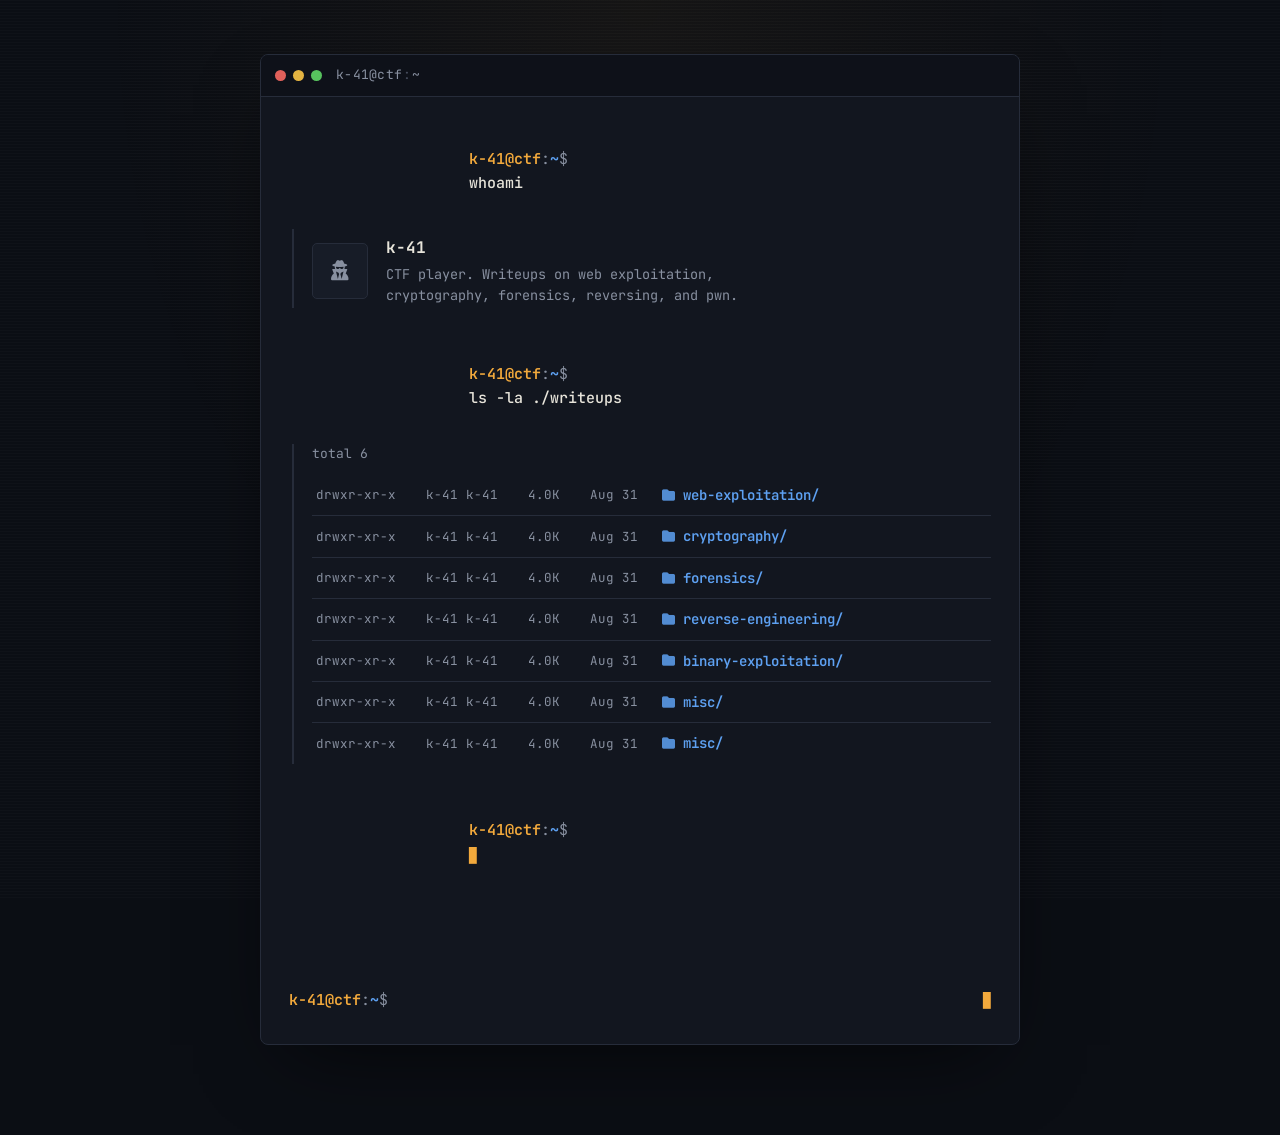
==== commit f2645e0b: "Add new pages" ====
--- a/index.html
+++ b/index.html
@@ -105,6 +105,15 @@
                                 <span class="ls-name"><i class="fa-solid fa-folder" aria-hidden="true"></i>misc/</span>
                             </a>
                         </li>
+                        <li class="ls-row">
+                            <a href="./network/index.html" class="ls-link">
+                                <span class="ls-perms">drwxr-xr-x</span>
+                                <span class="ls-owner">k-41 k-41</span>
+                                <span class="ls-size">4.0K</span>
+                                <span class="ls-date">Aug 31</span>
+                                <span class="ls-name"><i class="fa-solid fa-folder" aria-hidden="true"></i>misc/</span>
+                            </a>
+                        </li>
                     </ul>
                 </div>
             </section>
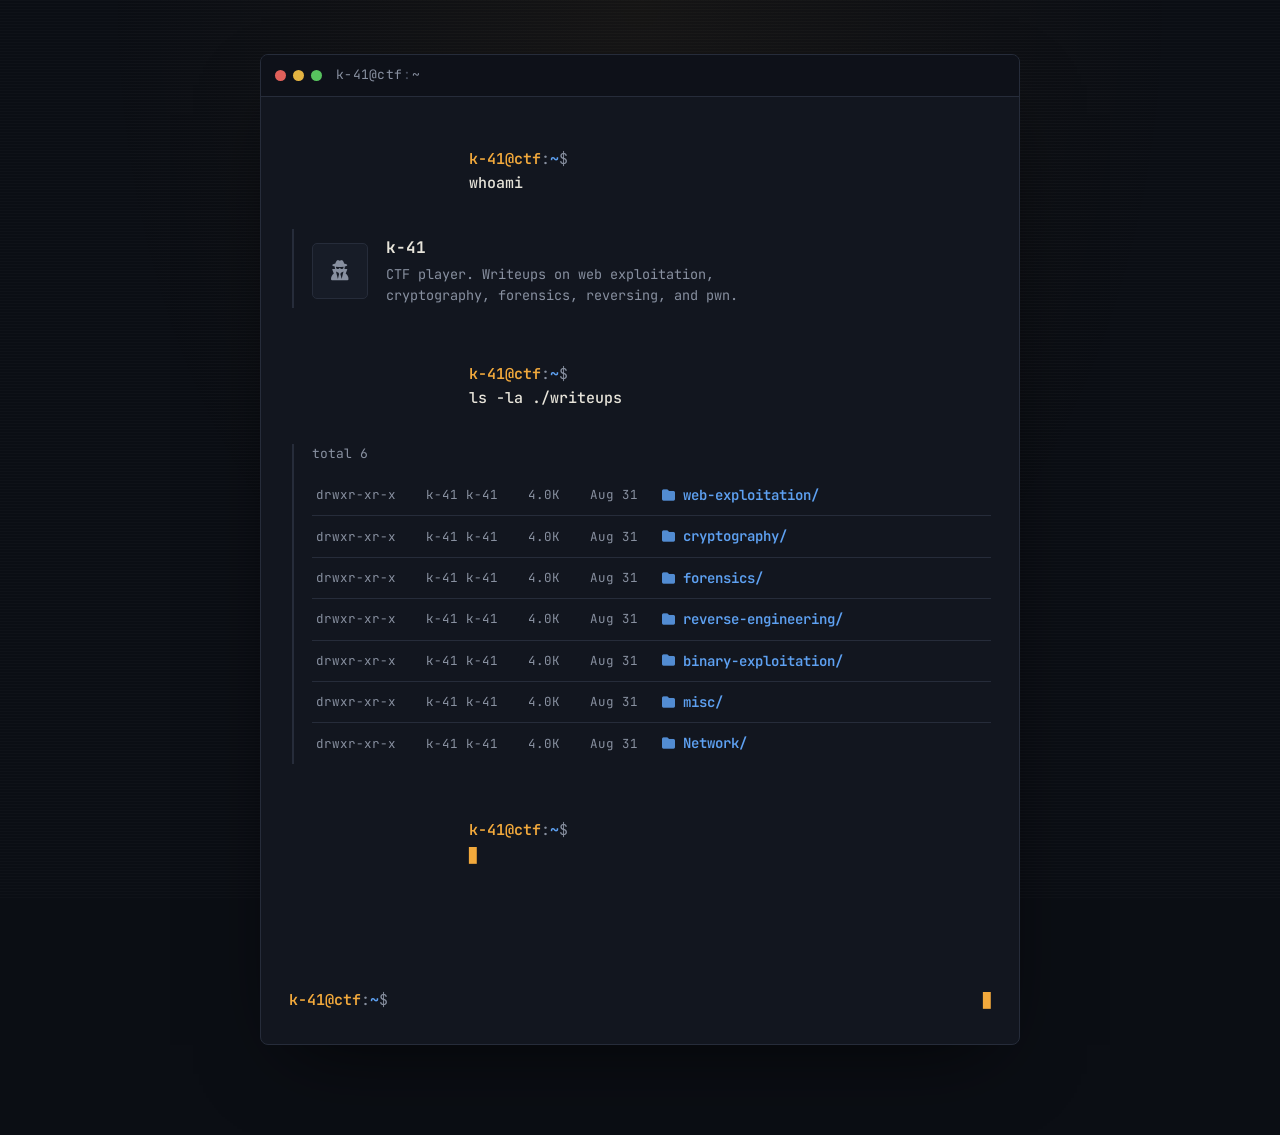
==== commit ff53d6fb: "Update network pages" ====
--- a/index.html
+++ b/index.html
@@ -111,7 +111,7 @@
                                 <span class="ls-owner">k-41 k-41</span>
                                 <span class="ls-size">4.0K</span>
                                 <span class="ls-date">Aug 31</span>
-                                <span class="ls-name"><i class="fa-solid fa-folder" aria-hidden="true"></i>misc/</span>
+                                <span class="ls-name"><i class="fa-solid fa-folder" aria-hidden="true"></i>Network/</span>
                             </a>
                         </li>
                     </ul>
